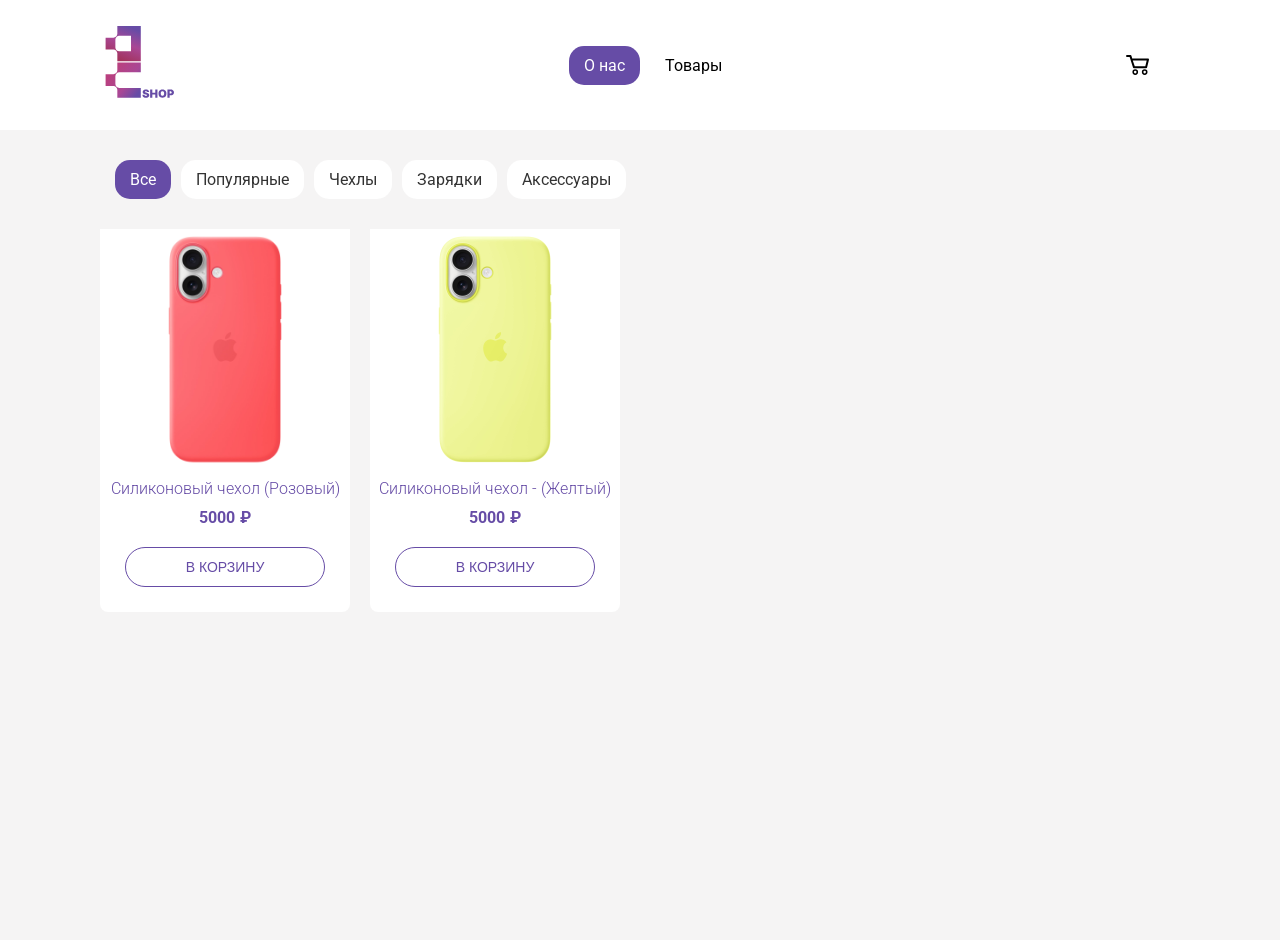
==== about.html @ 0d051831 "123" ====
<!DOCTYPE html>
<html lang="en">
<head>
    <meta charset="UTF-8">
    <meta http-equiv="X-UA-Compatible" content="IE=edge">
    <meta name="viewport" content="width=device-width, initial-scale=1.0">
    <title>Access Shop</title>

    <link rel="preconnect" href="https://fonts.googleapis.com">
    <link rel="preconnect" href="https://fonts.gstatic.com" crossorigin>
    <link href="https://fonts.googleapis.com/css2?family=Roboto:wght@100;300;400;500;700;900&display=swap" rel="stylesheet">


    <link rel="stylesheet" href="css/style.css">

    <link rel="icon" href="img/favicon.ico" type="image/x-icon">
    <link rel="shortcut icon" href="img/favicon.ico" type="image/x-icon">
</head>

<body>
    <header class="header js-header row jcc aic">
        <div class="container row jcsb aic">
            <div class="logo">
                <a href="about.html">
                    <img src="img/logo.svg" alt="DJI" >
                </a>
            </div>
            <ul class="row jcc aic">
                <li class="series-item js-series-item active"><a style="color: white;" href="about.html">О нас</a></li>
                <li class="series-item js-series-item " ><a style="color: black;" href="index.html">Товары</a></li> 
            </ul>
            <div class="row jcc aic">
                <!-- <div class="search-bar">
                    <input type="text" placeholder="Поиск" class="js-input-search">
                    <button type="button">
                        <svg xmlns="http://www.w3.org/2000/svg" width="20" height="20" viewBox="0 0 24 24" fill="none" stroke="currentColor" stroke-width="2" stroke-linecap="round" stroke-linejoin="round" ><circle cx="11" cy="11" r="8"></circle><line x1="21" y1="21" x2="16.65" y2="16.65"></line></svg>
                    </button>
                </div> -->
                
                <div class="icons row jcc aic">
                
                    <span class="shopping-cart row jcc aic js-cart-icon js-cart-btn">
                        <!-- <span class="counter row jcc aic js-cart-current-count">1</span> -->
                        <svg xmlns="http://www.w3.org/2000/svg"  viewBox="0 0 23 20">
                            <path  d="M4.258 0c.45 0 .842.31.944.738l.749 2.649h15.132a.972.972 0 01.945 1.207L20.21 11.94a.973.973 0 01-.945.74H7.643a.973.973 0 01-.947-.748l.005.017L3.503 1.947H.973A.973.973 0 01.973 0h3.285zM19.84 5.334H6.497l1.895 5.398h10.113l1.335-5.398zM8.857 13.699a2.719 2.719 0 012.715 2.717 2.719 2.719 0 01-2.715 2.716 2.719 2.719 0 01-2.716-2.716 2.719 2.719 0 012.716-2.717zm0 1.491a1.225 1.225 0 100 2.45 1.225 1.225 0 000-2.45zM17.901 13.699a2.719 2.719 0 012.715 2.717 2.719 2.719 0 01-2.715 2.716 2.719 2.719 0 01-2.715-2.716 2.719 2.719 0 012.715-2.717zm0 1.491a1.225 1.225 0 100 2.45 1.225 1.225 0 000-2.45z"/>
                        </svg>
                    </span>
                </div>
            </div>
            
            
        </div>
                
        
            
    </header>
    <main class="main column aic jcfs">

        <div class="overlay js-overlay js-close-cart">
            
        </div>
        <div class="cart js-cart"> 
            <span class="close js-close-modal js-close-cart"></span>
            <div class="cart-container column aic">
                <div class="cart-empty-container column jcc aic js-cart-empty-container">
                    <div class="cart-empty">Ваша корзина пуста</div>
                    <div class="icon">
                        <svg xmlns="http://www.w3.org/2000/svg" width="48" height="48" viewBox="0 0 24 24"><path d="M24 3l-.743 2h-1.929l-3.474 12h-13.239l-4.615-11h16.812l-.564 2h-13.24l2.937 7h10.428l3.432-12h4.195zm-15.5 15c-.828 0-1.5.672-1.5 1.5 0 .829.672 1.5 1.5 1.5s1.5-.671 1.5-1.5c0-.828-.672-1.5-1.5-1.5zm6.9-7-1.9 7c-.828 0-1.5.671-1.5 1.5s.672 1.5 1.5 1.5 1.5-.671 1.5-1.5c0-.828-.672-1.5-1.5-1.5z"/></svg>
                    </div>
                </div>

                <div class="cart-order-container    column js-cart-order-container">
                    <div class="cart-order  row jcfs aic">Ваш заказ</div>
                    <form action="server.php" method="POST" class="column aic">
                        <ul class="cart-list column jcc aic js-cart-list">
                            <!-- <li class="cart-item column js-cart-item">
                                <span class="close"></span>
                                <div class="cartline row jcfs aic">
                                    <div class="cart-image-container">
                                        <img src="./img/products/quadcopters/quadcopter0001-front-view.jpg" alt="" class="cart-img">
                                    </div>
                                    <div class="column">
                                        <div class="cart-model row jcfs aic">
                                            DJI AIR 2S
                                        </div>
                                        <div class="row jcsb aic">
                                            <div class="counter row jcc aic js-counter">
                                                <button type="button" class="minus control row jcc aic js-minus disabled" >-</button>
                                                <div class="current-items row jcc aic js-current-items">1</div>
                                                <button type="button" class="plus control row jcc aic js-plus">+</button>
                                            </div>
                                            <div class="row jcc aic">
                                                <span class="cart-price  row jcfe">13 000</span>
                                                <span class="rouble">₽</span>
                                            </div>
                                        </div>
                                    </div>
                                </div>

                       
                            </li>
                            <li class="cart-item column js-cart-item">
                                <span class="close"></span>
                                <div class="cartline row jcfs aic">
                                    <div class="cart-image-container">
                                        <img src="./img/products/quadcopters/quadcopter0001-front-view.jpg" alt="" class="cart-img">
                                    </div>
                                    <div class="column">
                                        <div class="cart-model row jcfs aic">
                                            DJI AIR 2S
                                        </div>
                                        <div class="row jcsb aic">
                                            <div class="counter row jcc aic js-counter">
                                                <button type="button" class="minus control row jcc aic js-minus disabled" >-</button>
                                                <div class="current-items row jcc aic js-current-items">1</div>
                                                <button type="button" class="plus control row jcc aic js-plus">+</button>
                                            </div>
                                            <div class="row jcc aic">
                                                <span class="cart-price  row jcfe">13 000</span>
                                                <span class="rouble">₽</span>
                                            </div>
                                        </div>
                                    </div>
                                </div>

                       
                            </li>  -->
                            
                        </ul>
                        <div class="cart-total-container row jcsb aic">
                            <h3 class="title">Итого</h3>
                            <div>
                                <span class="total-price js-cart-total-price">14 000</span>
                                <span class="rouble">₽</span>
                            </div>
                        </div>
                        <div class="cart-btn row jcfs">
                            <button type="submit" class="btn-order">Оформить заказ</button>
                        </div>
                    </form>
                </div> 
               

            
            </div>

        </div>


       
        <div class="container column aic">
        
            <div class="filters row jcfs aic ">
                <div class="filter-series  row jcfs aic js-filter-series">
                    <ul class="row jcc aic">
                        <li class="series-item js-series-item active" data-value="all">Все</li>
                        <li class="series-item js-series-item" data-value="Like">Популярные</li> 
                        <li class="series-item js-series-item" data-value="Cases">Чехлы</li>
                        <li class="series-item js-series-item" data-value="Chargers">Зарядки</li>
                        <li class="series-item js-series-item" data-value="Accessories">Аксессуары</li>
                    </ul>
                </div>

                <!-- <div class="filter-price-selects">
                    <select class="select js-filter-price-select" aria-label="Сортировка по цене">
                        <option value="default">Сортировать по цене</option>
                        <option value="asc">По возрастанию цены</option>
                        <option value="desc">По убыванию цены</option>
                    </select>
                </div>

                

                <div class="filter-price-inputs row jcc aic">
                    <label class="filter-price-label row jcsb aic">
                        <span class="filter-text">от</span>
                        <input min="0" max="2000000"  type="number" class="filter-price-input js-filter-price-input" placeholder="40000">
                        <span class="filter-text">₽</span>
                    </label>
                    <label class="filter-price-label row jcsb aic">
                        <span class="filter-text">до</span>
                        <input min="0" max="2000000"  type="number" class="filter-price-input js-filter-price-input" placeholder="2000000">
                        <span class="filter-text">₽</span>
                    </label>
                </div> -->
            </div>
            

            <div class="products-container">
                <ul class="products list js-products-list row jcfs ">
                    <!-- <li class="product item column aic js-product">
                        <div class="favorites js-favorites">
                            <span class="heart-lined js-heart-lined">
                                <svg clip-rule="evenodd" fill-rule="evenodd" stroke-linejoin="round" stroke-miterlimit="2" viewBox="0 0 24 24" xmlns="http://www.w3.org/2000/svg"><path d="m7.234 3.004c-2.652 0-5.234 1.829-5.234 5.177 0 3.725 4.345 7.727 9.303 12.54.194.189.446.283.697.283s.503-.094.697-.283c4.977-4.831 9.303-8.814 9.303-12.54 0-3.353-2.58-5.168-5.229-5.168-1.836 0-3.646.866-4.771 2.554-1.13-1.696-2.935-2.563-4.766-2.563zm0 1.5c1.99.001 3.202 1.353 4.155 2.7.14.198.368.316.611.317.243 0 .471-.117.612-.314.955-1.339 2.19-2.694 4.159-2.694 1.796 0 3.729 1.148 3.729 3.668 0 2.671-2.881 5.673-8.5 11.127-5.454-5.285-8.5-8.389-8.5-11.127 0-1.125.389-2.069 1.124-2.727.673-.604 1.625-.95 2.61-.95z" fill-rule="nonzero"></path></svg>
                            </span>
                    
                            <span class="heart-filled js-heart-filled hidden">
                                <svg clip-rule="evenodd" fill-rule="evenodd" stroke-linejoin="round" stroke-miterlimit="2" viewBox="0 0 24 24" xmlns="http://www.w3.org/2000/svg"><path d="m12 5.72c-2.624-4.517-10-3.198-10 2.461 0 3.725 4.345 7.727 9.303 12.54.194.189.446.283.697.283s.503-.094.697-.283c4.977-4.831 9.303-8.814 9.303-12.54 0-5.678-7.396-6.944-10-2.461z" fill-rule="nonzero"></path></svg> 
                            </span>
                        </div>
                        <a href="#" id="c99defa172954bbdb88057e911feab72" class="link column aic js-link-card">
                            
                            <div class="product-image row jcc">
                                <img src="img/products/quadcopters/quadcopter0001-front-view.jpg" alt="" class="image js-image-card">   
                            </div>
                            <div class="product-description">
                                <h3 class="title js-title-card">DJI Mavic 3</h3>
                            </div>  
                            <div class="product-price">
                                <span class="price js-price-card">362 000</span><span>₽</span>
                            </div>       
                        </a>
                        <button type="button" class="addCart buy-button js-buy-button">В корзину</button>
                    </li>
                    <li class="product item column aic js-product">
                        <div class="favorites js-favorites">
                            <span class="heart-lined js-heart-lined">
                                <svg clip-rule="evenodd" fill-rule="evenodd" stroke-linejoin="round" stroke-miterlimit="2" viewBox="0 0 24 24" xmlns="http://www.w3.org/2000/svg"><path d="m7.234 3.004c-2.652 0-5.234 1.829-5.234 5.177 0 3.725 4.345 7.727 9.303 12.54.194.189.446.283.697.283s.503-.094.697-.283c4.977-4.831 9.303-8.814 9.303-12.54 0-3.353-2.58-5.168-5.229-5.168-1.836 0-3.646.866-4.771 2.554-1.13-1.696-2.935-2.563-4.766-2.563zm0 1.5c1.99.001 3.202 1.353 4.155 2.7.14.198.368.316.611.317.243 0 .471-.117.612-.314.955-1.339 2.19-2.694 4.159-2.694 1.796 0 3.729 1.148 3.729 3.668 0 2.671-2.881 5.673-8.5 11.127-5.454-5.285-8.5-8.389-8.5-11.127 0-1.125.389-2.069 1.124-2.727.673-.604 1.625-.95 2.61-.95z" fill-rule="nonzero"></path></svg>
                            </span>
                    
                            <span class="heart-filled js-heart-filled hidden">
                                <svg clip-rule="evenodd" fill-rule="evenodd" stroke-linejoin="round" stroke-miterlimit="2" viewBox="0 0 24 24" xmlns="http://www.w3.org/2000/svg"><path d="m12 5.72c-2.624-4.517-10-3.198-10 2.461 0 3.725 4.345 7.727 9.303 12.54.194.189.446.283.697.283s.503-.094.697-.283c4.977-4.831 9.303-8.814 9.303-12.54 0-5.678-7.396-6.944-10-2.461z" fill-rule="nonzero"></path></svg> 
                            </span>
                        </div>
                        <a href="#" id="c99defa172954bbdb88057e911feab73" class="link column aic js-link-card">
                            <div class="product-image row jcc">
                                <img src="img/products/quadcopters/quadcopter0002-front-view.jpg" alt="" class="image js-image-card">   
                            </div>
                            <div class="product-description">
                                <h3 class="title js-title-card">DJI AIR 2S</h3>
                            </div>  
                            <div class="product-price">
                                <span class="price js-price-card">129 000</span><span>₽</span>
                            </div>       
                        </a>
                        <button type="button" class="addCart buy-button js-buy-button">В корзину</button>
                    </li>
                    <li class="product item column aic js-product">
                        <div class="favorites js-favorites">
                            <span class="heart-lined js-heart-lined">
                                <svg clip-rule="evenodd" fill-rule="evenodd" stroke-linejoin="round" stroke-miterlimit="2" viewBox="0 0 24 24" xmlns="http://www.w3.org/2000/svg"><path d="m7.234 3.004c-2.652 0-5.234 1.829-5.234 5.177 0 3.725 4.345 7.727 9.303 12.54.194.189.446.283.697.283s.503-.094.697-.283c4.977-4.831 9.303-8.814 9.303-12.54 0-3.353-2.58-5.168-5.229-5.168-1.836 0-3.646.866-4.771 2.554-1.13-1.696-2.935-2.563-4.766-2.563zm0 1.5c1.99.001 3.202 1.353 4.155 2.7.14.198.368.316.611.317.243 0 .471-.117.612-.314.955-1.339 2.19-2.694 4.159-2.694 1.796 0 3.729 1.148 3.729 3.668 0 2.671-2.881 5.673-8.5 11.127-5.454-5.285-8.5-8.389-8.5-11.127 0-1.125.389-2.069 1.124-2.727.673-.604 1.625-.95 2.61-.95z" fill-rule="nonzero"></path></svg>
                            </span>
                    
                            <span class="heart-filled js-heart-filled hidden">
                                <svg clip-rule="evenodd" fill-rule="evenodd" stroke-linejoin="round" stroke-miterlimit="2" viewBox="0 0 24 24" xmlns="http://www.w3.org/2000/svg"><path d="m12 5.72c-2.624-4.517-10-3.198-10 2.461 0 3.725 4.345 7.727 9.303 12.54.194.189.446.283.697.283s.503-.094.697-.283c4.977-4.831 9.303-8.814 9.303-12.54 0-5.678-7.396-6.944-10-2.461z" fill-rule="nonzero"></path></svg> 
                            </span>
                        </div>
                        <a href="#" id="e62180e99588434a9b875162166b5bc8" class="link column aic js-link-card">
                            <div class="product-image row jcc">
                                <img src="img/products/quadcopters/quadcopter0003-front-view.jpg" alt="" class="image js-image-card">   
                            </div>
                            <div class="product-description">
                                <h3 class="title js-title-card">DJI Mini 2</h3> 
                            </div>  
                            <div class="product-price">
                                <span class="price js-price-card">49 000</span><span>₽</span>
                            </div>       
                        </a>
                        <button type="button" class="addCart buy-button js-buy-button">В корзину</button>
                    </li>
                    <li class="product item column aic js-product">
                        <div class="favorites js-favorites">
                            <span class="heart-lined js-heart-lined">
                                <svg clip-rule="evenodd" fill-rule="evenodd" stroke-linejoin="round" stroke-miterlimit="2" viewBox="0 0 24 24" xmlns="http://www.w3.org/2000/svg"><path d="m7.234 3.004c-2.652 0-5.234 1.829-5.234 5.177 0 3.725 4.345 7.727 9.303 12.54.194.189.446.283.697.283s.503-.094.697-.283c4.977-4.831 9.303-8.814 9.303-12.54 0-3.353-2.58-5.168-5.229-5.168-1.836 0-3.646.866-4.771 2.554-1.13-1.696-2.935-2.563-4.766-2.563zm0 1.5c1.99.001 3.202 1.353 4.155 2.7.14.198.368.316.611.317.243 0 .471-.117.612-.314.955-1.339 2.19-2.694 4.159-2.694 1.796 0 3.729 1.148 3.729 3.668 0 2.671-2.881 5.673-8.5 11.127-5.454-5.285-8.5-8.389-8.5-11.127 0-1.125.389-2.069 1.124-2.727.673-.604 1.625-.95 2.61-.95z" fill-rule="nonzero"></path></svg>
                            </span>
                    
                            <span class="heart-filled js-heart-filled hidden">
                                <svg clip-rule="evenodd" fill-rule="evenodd" stroke-linejoin="round" stroke-miterlimit="2" viewBox="0 0 24 24" xmlns="http://www.w3.org/2000/svg"><path d="m12 5.72c-2.624-4.517-10-3.198-10 2.461 0 3.725 4.345 7.727 9.303 12.54.194.189.446.283.697.283s.503-.094.697-.283c4.977-4.831 9.303-8.814 9.303-12.54 0-5.678-7.396-6.944-10-2.461z" fill-rule="nonzero"></path></svg> 
                            </span>
                        </div>
                        <a href="#" id="c578faa3db1d46a195a2efb47e7fb913" class="link column aic js-link-card">
                            <div class="product-image row jcc">
                                <img src="img/products/quadcopters/quadcopter0004-front-view.png" alt="" class="image js-image-card">   
                            </div>
                            <div class="product-description">
                                <h3 class="title js-title-card">DJI Inspire 2</h3>
                            </div>  
                            <div class="product-price">
                                <span class="price js-price-card">1 239 000</span><span>₽</span>
                            </div>       
                        </a>
                        <button type="button" class="addCart buy-button js-buy-button">В корзину</button>
                    </li> -->
                </ul> 
                
            </div>
            

            <div class="pagination js-pagination row jcc aic hidden">
                <button type="button" class="pagination-btn pagination-btn-prev row jcc aic js-pagination-btn-prev">
                    <svg style="transform: rotate(180deg) scale(.55);" xmlns="http://www.w3.org/2000/svg" width="24" height="24" viewBox="0 0 24 24"><path fill="#84868E" d="M5 3l3.057-3 11.943 12-11.943 12-3.057-3 9-9z"/></svg>
                </button>

                <ul class="pagination-list js-pagination-list row jcc aic"></ul>

                <button type="button" class=" pagination-btn pagination-btn-next row jcc aic js-pagination-btn-next">
                    <svg style="transform: rotate(0deg) scale(.55);" xmlns="http://www.w3.org/2000/svg" width="24" height="24" viewBox="0 0 24 24"><path fill="#84868E" d="M5 3l3.057-3 11.943 12-11.943 12-3.057-3 9-9z"/></svg>
                </button>
            </div>
        </div>        
            
       
    </main>
    
    <footer class="footer">
        
    </footer>

    <script type="module" src="js/main.js"></script>
</body>
</html>
---- css/style.css ----
:root {
    --color-main: #e0dede;
    --color-main-medium: #868484;
    --color-main-dark: #333;
    --color-main-light: #f5f4f4;
    --color-main-lighter: #FDFDFD;
    --color-second: #664CA6;
    --color-third: #fff;
}
     

body {
    font-family: 'Roboto';
}
.page {
    display: none;
    opacity: 0;
    width: 0;
    height: 0;
}

* {
    margin: 0;
    padding: 0;
    box-sizing: border-box;
    user-select: none;
}

ul {
    list-style-type: none;
}
a {
    text-decoration: none;
}



.row {
    display: flex;
    flex-direction: row;
}

.column {
    display: flex;
    flex-direction: column;
}
.jcc {
    justify-content: center;
}
.jcsb {
    justify-content: space-between;
}
.jcsa {
    justify-content: space-around;
}
.jcfs {
    justify-content: flex-start;
}
.jcfe {
    justify-content: flex-end;
}

.aic {
    align-items: center;
}
.aifs {
    align-items: flex-start;
}
.aife {
    align-items: flex-end;
}

.hidden {
    display: none;
}

/* .hide {

    opacity: 1;
    animation-name: display;
    animation-duration: 5s;
    animation-fill-mode: forwards;
}
@keyframes display {
    0% {
        opacity: 0;
        
    }
    10% {
        opacity: 0;
        
    }
    100% {
        opacity: 0;
        width: 0;
        height: 0;
        min-width: 0;
        min-height: 0;
        margin: 0;
    }
} */




.close {
    position: absolute;
    right: 5px;
    top: 5px;
    width: 20px;
    height: 20px;
    opacity: 1;
    padding: 15px;
    cursor: pointer;
    z-index: 110;
}
.close::before, .close::after {
    content: '';
    position: absolute;
    top: 5px;
    height: 20px;
    width: 2px;
    background-color: var(--color-main-dark);
}
.close::before{
    transform: rotate(45deg);
}
.close::after {
    transform: rotate(-45deg);
}


.header .container {
    width: 1100px;  
    height: 130px;
}

.header .logo  {
    width: 80px;
    margin-left: 10px;
}
.header .logo img  {
    width: 100%;
}

header .search-bar {
    width: 300px;
    min-width: 200px;
    border: 1px solid var(--color-main);
    border-radius: 15px;
    position: relative;
    margin-right: 30px;
}
header .search-bar input {
    width: 90%;
    height: 40px;
    border-radius: 15px;
    padding: 0 0 0 15px;
    font-size: 16px;
    outline: none;
    border: none;
}
header .search-bar input::placeholder {
   color: var(--color-main-medium);
}
header .search-bar button {
    position: absolute;
    top: 10px;
    right: 10px;
    z-index: 10;
    width: 20px;
    height: 20px;
    border: 1px solid var(--color-second);
    cursor: pointer;
    background-color: var(--color-third);
    border: none;
}
header .search-bar button svg {
    color: var(--color-main-medium);
}


header .shopping-cart {
    width: 24px;
    height: 24px;
    cursor: pointer;
    position: relative;
    margin-right: 40px;
}
header .shopping-cart .counter {
    user-select: none;
    position: absolute;
    top: -6px;
    right: -8px;
    background: var(--color-second);
    color: var(--color-third);
    width: 18px;
    height: 18px;
    font-size: 12px;
    border-radius: 50%;
}
header .icon {
    margin-right: 10px;
}



.main {
    background: var(--color-main-light);
    min-height: 90vh; 
    position: relative;
}
.main .container {
    width: 1100px;
    margin: 0 auto; 
}


/* ФИЛЬТРЫ ПО СЕРИИ */

.filters {
    width: 100%;
    padding: 30px 0 10px 20px;
    font-size: 18px;
}
.series-item {
    padding: 10px 15px;
    margin: 0 5px;
    cursor: pointer;
    background-color: var(--color-third);
    color: var(--color-main-dark);
    border-radius: 15px;
    font-size: 16px;
}
.series-item.active {
    color:var(--color-third);
    background-color: var(--color-second);
    font-weight: 400;
}

/* ФИЛЬТРЫ ПО СЕРИИ */



/* ФИЛЬТРЫ ПО ЦЕНЕ ИЗ SELECT */

.filter-price-selects {
    margin: 0 20px;
}
.select {
    width: 300px;
    height: 40px;
    border: none;
    color: var(--color-second);
    font-size: 16px;
    font-weight: 300;
    padding-left: 10px;
    outline: transparent; 
}
.select:focus {
    border: none;
}
option {
    border: none;
}

/* ФИЛЬТРЫ ПО ЦЕНЕ ИЗ SELECT */



/* ФИЛЬТРЫ ПО ЦЕНЕ ИЗ INPUTS */

input[type="number"]::-webkit-inner-spin-button, 
input[type="number"]::-webkit-outer-spin-button { 
  -webkit-appearance: none; 
  margin: 0; 
}
.filter-price-label {
    min-width: 140px;
    height: 40px;
    margin-right: 10px;
    background: var(--color-third);
    border: 1px solid var(--color-main-lighter);
    border-radius: 4px;
    padding: 0 10px;
    font-size: 16px;
}
.filter-price-input {
    width: 85px;
    border: none;
    outline: none;
    padding: 0 10px;
    font-size: 14px;
    font-weight: 500;
}

/* ФИЛЬТРЫ ПО ЦЕНЕ ИЗ INPUTS */




.products-container {
    margin-bottom: 40px; 
    width: 100%;
}
.products { 
    flex-wrap: wrap;
    margin-top: 0px; 
}
.products .product {
    margin: 20px 10px 0;
    background: var(--color-third);
    border-radius: 8px;
    width: 250px;
    min-height: 300px;
    cursor: pointer;
    position: relative;
    user-select: none;
    transition: all .2s ease-in-out;
}
.products .product:hover {
    box-shadow: 0 0 10px 0 rgba(0, 0, 0, .1);
}
.products .product .favorites {
    width: 22px;
    position: absolute;
    top: 15px;
    right: 15px;
    z-index: 20;
}
.product  .heart-lined {
    opacity: 0;
    transition: opacity .2s ease-in-out;
}
.product:hover .heart-lined {
    opacity: 1;
    opacity: 0;
    transition: opacity .2s ease-in-out;
}
.product .heart-lined  svg  {
    fill: var(--color-second);
}
.products .product .image {
    width: 100%;
}
.products .product .title {
    font-weight: 300;
    font-size: 16px;
    color: var(--color-second);
    margin-bottom: 10px;
}
.products .product-price {
    font-weight: 700;
    color: var(--color-second);
    margin-bottom: 20px;
}
.products .product-price .price {
    margin-right: 5px;
}
.products .product .buy-button {
    border-radius: 100px;
    background: var(--color-third);
    border: 1px solid var(--color-second);
    color: var(--color-second);
    font-size: 14px;
    width: 200px;
    height: 40px;
    text-transform: uppercase;
    margin-bottom: 25px;
    cursor: pointer;   
}
.products .product .buy-button:hover {
    background-color: var(--color-second);
    border-color: var(--color-second);
    color: var(--color-third);
}



/* PAGINATION */

.pagination {
    background-color: var(--color-main-lighter);
    padding: 20px 20px;
    border-radius: 3px;
    box-shadow: 0px 0px 29px -3px rgba(34, 60, 80, 0.11);
}

.pagination-item, .pagination-btn {

  font-size: 14px;
  font-weight: 500;
  color: #84868E;
  border-radius: 3px;
  cursor: pointer;
  margin: 2px;
  background-color: var(--color-main-lighter);
  user-select: none;
  border: 1px solid var(--color-main);
}
.pagination-item{
  height: 30px;
  width: 30px;
}
.pagination-btn {
    font-weight: 700;
  height: 30px;
  width: 35px;
  margin: 0 25px;
}

.pagination-item.active {
  color: var(--color-third);
  background: var(--color-second);
  border: 1px solid var(--color-second);
}
/* PAGINATION */


.btn-show-more  {
    background: var(--color-second);
    border: none;
    border-radius: 2px;
    color: var(--color-third);
    font-size: 16px;
    font-weight: 500;
    padding: 15px 50px;
    text-transform: uppercase;
    margin-bottom: 50px;
    cursor: pointer;  
}


/* CART */

main .overlay {
    position: fixed;
    top: 0;
    left: 0;
    width: 100%;
    height: 100%;
    background-color: rgba(0, 0, 0, 0.0);
    z-index: 95;
    display: none;
    transition: background-color .2s;
  
}

main .overlay.active {
    display: block;
    background-color: rgba(0, 0, 0, 0.5);
}

.cart {
    position: fixed;
    top: 0;
    right: -400px;
    /* right: 0; */
    width: 400px;
    min-height: 100vh;
    max-height: 100vh;
    background-color: var(--color-third);
    transition: right .2s ease-in-out;
    z-index: 95;
    overflow-y: auto; 

}
.cart.active {
    right: 0; 
    transition: right .2s ease-in-out;
}


.cart .cart-container {
    padding: 50px 0;
}
.cart .cart-empty-container, .cart .cart-order-container {
    width: 350px; 
}
.cart .cart-empty-container {
    min-height: calc(100vh - 100px);
}
.cart .cart-empty, .cart .cart-order {
    font-size: 28px;
    font-weight: 700;
}
.cart .cart-empty-container .cart-empty {
    margin-bottom: 30px;
    color: var(--color-main-medium);
}
.cart .cart-empty-container .icon {
    fill:var(--color-main-medium);
}
.cart .cart-order {
    margin-bottom: 30px;
}
.cart .cart-item {
    position: relative;
}

.cart .cart-item .close::before, .cart .cart-item  .close::after {
    content: '';
    position: absolute;
    top: 5px;
    height: 15px;
    width: 2px;
    background-color: var(--color-second);
}

.cart .cartline {
    width: 350px;
    margin-bottom: 20px;
}
.cart .cart-image-container {
    width: 120px;
    /* overflow: hidden; */
    margin-right: 10px;
}
.cart .cart-img {
    width: 100%;
    transform: translateY(-15px);
}
.cart .cart-model {
    font-size: 20px;
    font-weight: 500;
    margin-bottom: 20px;
}
.cart .control {
    width: 32px;
    height: 32px;
    border-radius: 8px;
    background-color: var(--color-main-light);
    font-size: 28px;
    font-weight: 400;
    cursor: pointer;
    border: none;
}
.cart .minus.disabled {
    color: var(--color-main-medium);
}
.cart .current-items {
    margin: 0 10px;
    min-width: 20px;
}
.cart .cart-price {
    margin-right: 5px;
    font-size: 16px;
    font-weight: 700;
    min-width: 90px;
}
.cart .rouble {
    font-size: 16px;
    font-weight: 700; 
}
.cart .cart-total-container {
    width: 350px;
    margin-bottom: 30px;
}
.cart .cart-total-container .title {
    font-size: 20px;
}
.cart .cart-total-container .total-price {
    font-size: 20px;
    font-weight: 700; 
}
.cart .cart-total-container .rouble {
    font-size: 20px;
}
.cart .cart-btn {
    width: 350px;
}
.cart .cart-btn .btn-order {
    background-color: var(--color-second);
    letter-spacing: 1px;
    color: var(--color-third);
    border-radius: 100px;
    font-size: 14px;
    font-weight: 500;
    width: 250px;
    height: 50px;
    text-transform: uppercase;
    margin-bottom: 25px;
    cursor: pointer;
    border: none;    
}

/* CART */
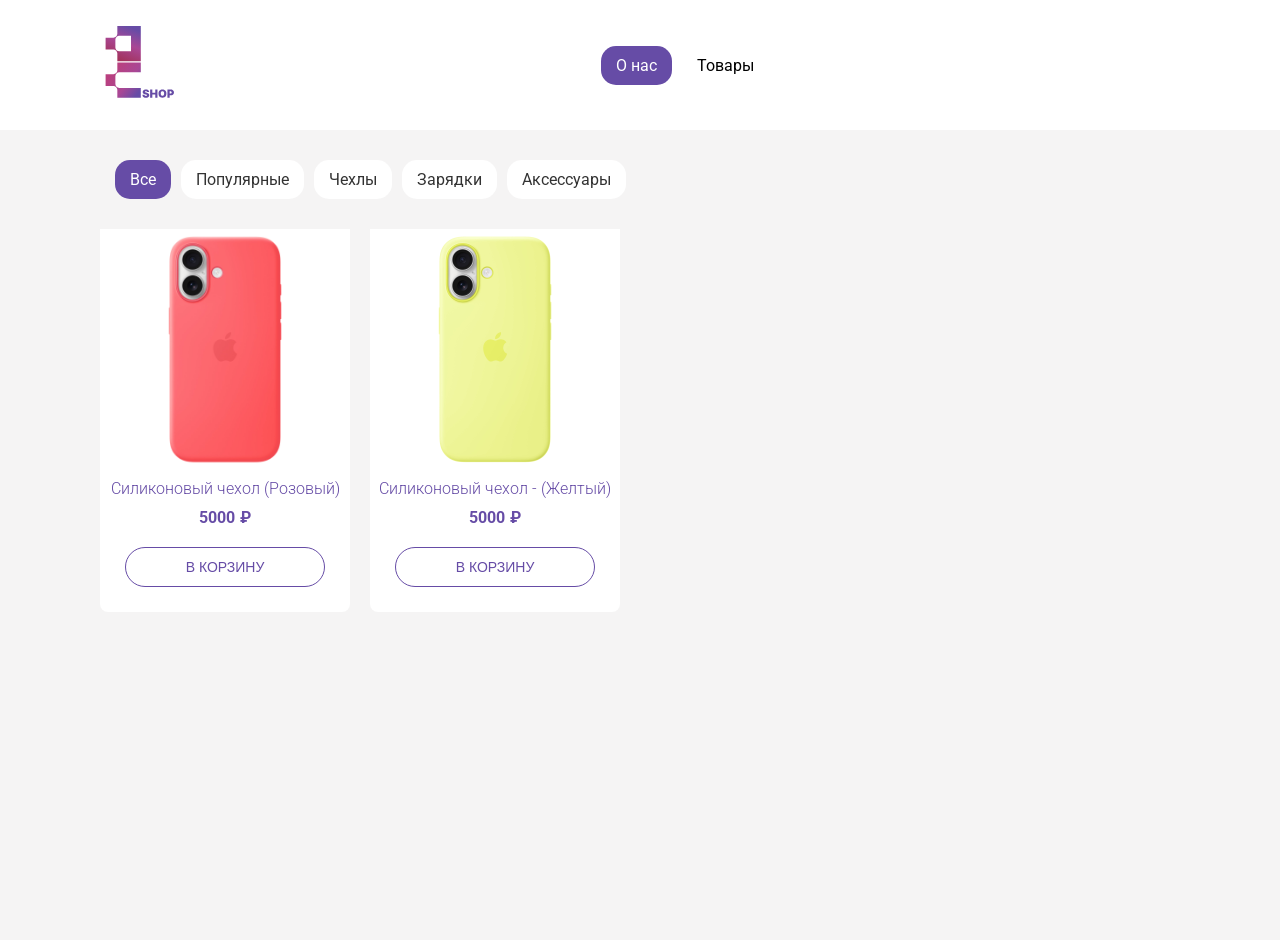
==== commit d8197187: "123" ====
--- a/about.html
+++ b/about.html
@@ -26,26 +26,11 @@
                 </a>
             </div>
             <ul class="row jcc aic">
-                <li class="series-item js-series-item active"><a style="color: white;" href="about.html">О нас</a></li>
-                <li class="series-item js-series-item " ><a style="color: black;" href="index.html">Товары</a></li> 
+                <li class="series-item active"><a style="color: white;" href="about.html">О нас</a></li>
+                <li class="series-item " ><a style="color: black;" href="index.html">Товары</a></li> 
             </ul>
             <div class="row jcc aic">
-                <!-- <div class="search-bar">
-                    <input type="text" placeholder="Поиск" class="js-input-search">
-                    <button type="button">
-                        <svg xmlns="http://www.w3.org/2000/svg" width="20" height="20" viewBox="0 0 24 24" fill="none" stroke="currentColor" stroke-width="2" stroke-linecap="round" stroke-linejoin="round" ><circle cx="11" cy="11" r="8"></circle><line x1="21" y1="21" x2="16.65" y2="16.65"></line></svg>
-                    </button>
-                </div> -->
-                
-                <div class="icons row jcc aic">
-                
-                    <span class="shopping-cart row jcc aic js-cart-icon js-cart-btn">
-                        <!-- <span class="counter row jcc aic js-cart-current-count">1</span> -->
-                        <svg xmlns="http://www.w3.org/2000/svg"  viewBox="0 0 23 20">
-                            <path  d="M4.258 0c.45 0 .842.31.944.738l.749 2.649h15.132a.972.972 0 01.945 1.207L20.21 11.94a.973.973 0 01-.945.74H7.643a.973.973 0 01-.947-.748l.005.017L3.503 1.947H.973A.973.973 0 01.973 0h3.285zM19.84 5.334H6.497l1.895 5.398h10.113l1.335-5.398zM8.857 13.699a2.719 2.719 0 012.715 2.717 2.719 2.719 0 01-2.715 2.716 2.719 2.719 0 01-2.716-2.716 2.719 2.719 0 012.716-2.717zm0 1.491a1.225 1.225 0 100 2.45 1.225 1.225 0 000-2.45zM17.901 13.699a2.719 2.719 0 012.715 2.717 2.719 2.719 0 01-2.715 2.716 2.719 2.719 0 01-2.715-2.716 2.719 2.719 0 012.715-2.717zm0 1.491a1.225 1.225 0 100 2.45 1.225 1.225 0 000-2.45z"/>
-                        </svg>
-                    </span>
-                </div>
+
             </div>
             
             
@@ -73,58 +58,6 @@
                     <div class="cart-order  row jcfs aic">Ваш заказ</div>
                     <form action="server.php" method="POST" class="column aic">
                         <ul class="cart-list column jcc aic js-cart-list">
-                            <!-- <li class="cart-item column js-cart-item">
-                                <span class="close"></span>
-                                <div class="cartline row jcfs aic">
-                                    <div class="cart-image-container">
-                                        <img src="./img/products/quadcopters/quadcopter0001-front-view.jpg" alt="" class="cart-img">
-                                    </div>
-                                    <div class="column">
-                                        <div class="cart-model row jcfs aic">
-                                            DJI AIR 2S
-                                        </div>
-                                        <div class="row jcsb aic">
-                                            <div class="counter row jcc aic js-counter">
-                                                <button type="button" class="minus control row jcc aic js-minus disabled" >-</button>
-                                                <div class="current-items row jcc aic js-current-items">1</div>
-                                                <button type="button" class="plus control row jcc aic js-plus">+</button>
-                                            </div>
-                                            <div class="row jcc aic">
-                                                <span class="cart-price  row jcfe">13 000</span>
-                                                <span class="rouble">₽</span>
-                                            </div>
-                                        </div>
-                                    </div>
-                                </div>
-
-                       
-                            </li>
-                            <li class="cart-item column js-cart-item">
-                                <span class="close"></span>
-                                <div class="cartline row jcfs aic">
-                                    <div class="cart-image-container">
-                                        <img src="./img/products/quadcopters/quadcopter0001-front-view.jpg" alt="" class="cart-img">
-                                    </div>
-                                    <div class="column">
-                                        <div class="cart-model row jcfs aic">
-                                            DJI AIR 2S
-                                        </div>
-                                        <div class="row jcsb aic">
-                                            <div class="counter row jcc aic js-counter">
-                                                <button type="button" class="minus control row jcc aic js-minus disabled" >-</button>
-                                                <div class="current-items row jcc aic js-current-items">1</div>
-                                                <button type="button" class="plus control row jcc aic js-plus">+</button>
-                                            </div>
-                                            <div class="row jcc aic">
-                                                <span class="cart-price  row jcfe">13 000</span>
-                                                <span class="rouble">₽</span>
-                                            </div>
-                                        </div>
-                                    </div>
-                                </div>
-
-                       
-                            </li>  -->
                             
                         </ul>
                         <div class="cart-total-container row jcsb aic">
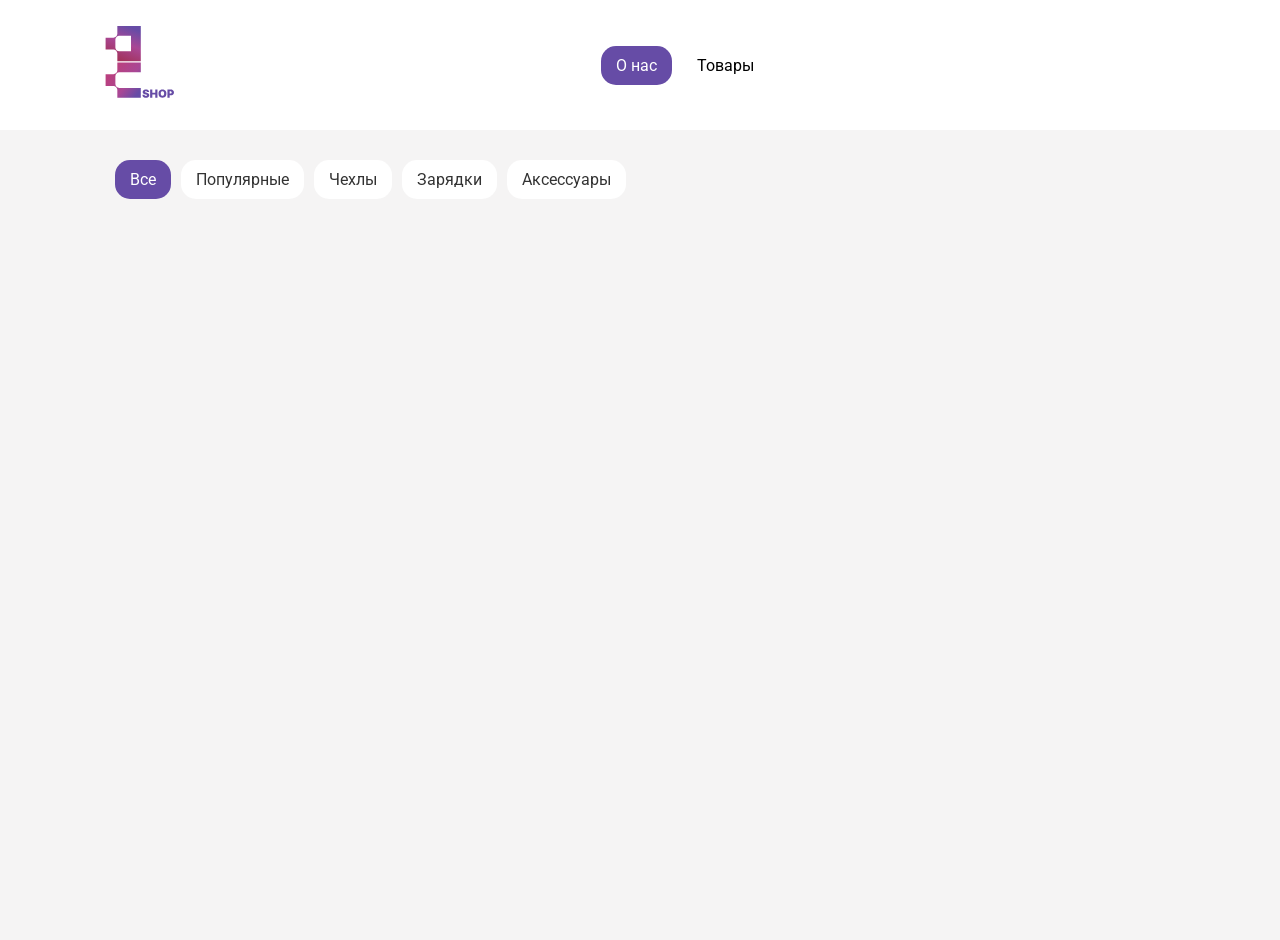
==== commit f5a87b7c: "123" ====
--- a/about.html
+++ b/about.html
@@ -239,6 +239,6 @@
         
     </footer>
 
-    <script type="module" src="js/main.js"></script>
+    <!-- <script type="module" src="js/main.js"></script> -->
 </body>
 </html>
--- a/css/style.css
+++ b/css/style.css
@@ -451,11 +451,14 @@
     background-color: rgba(0, 0, 0, 0.5);
 }
 
+/* HHHHH */
 .cart {
     position: fixed;
     top: 0;
     right: -400px;
+
     /* right: 0; */
+
     width: 400px;
     min-height: 100vh;
     max-height: 100vh;
@@ -566,9 +569,7 @@
 .cart .cart-total-container .rouble {
     font-size: 20px;
 }
-.cart .cart-btn {
-    width: 350px;
-}
+
 .cart .cart-btn .btn-order {
     background-color: var(--color-second);
     letter-spacing: 1px;
@@ -584,6 +585,19 @@
     border: none;    
 }
 
+.cart-input {
+    width: stretch;
+    display: grid;
+}
+
+.cart-input-style {
+    height: 25px;
+    padding-left: 20px;
+    border: 1px solid black;
+    border-radius: 100px;
+    margin-bottom: 10px;
+}
+
 /* CART */
 
 
